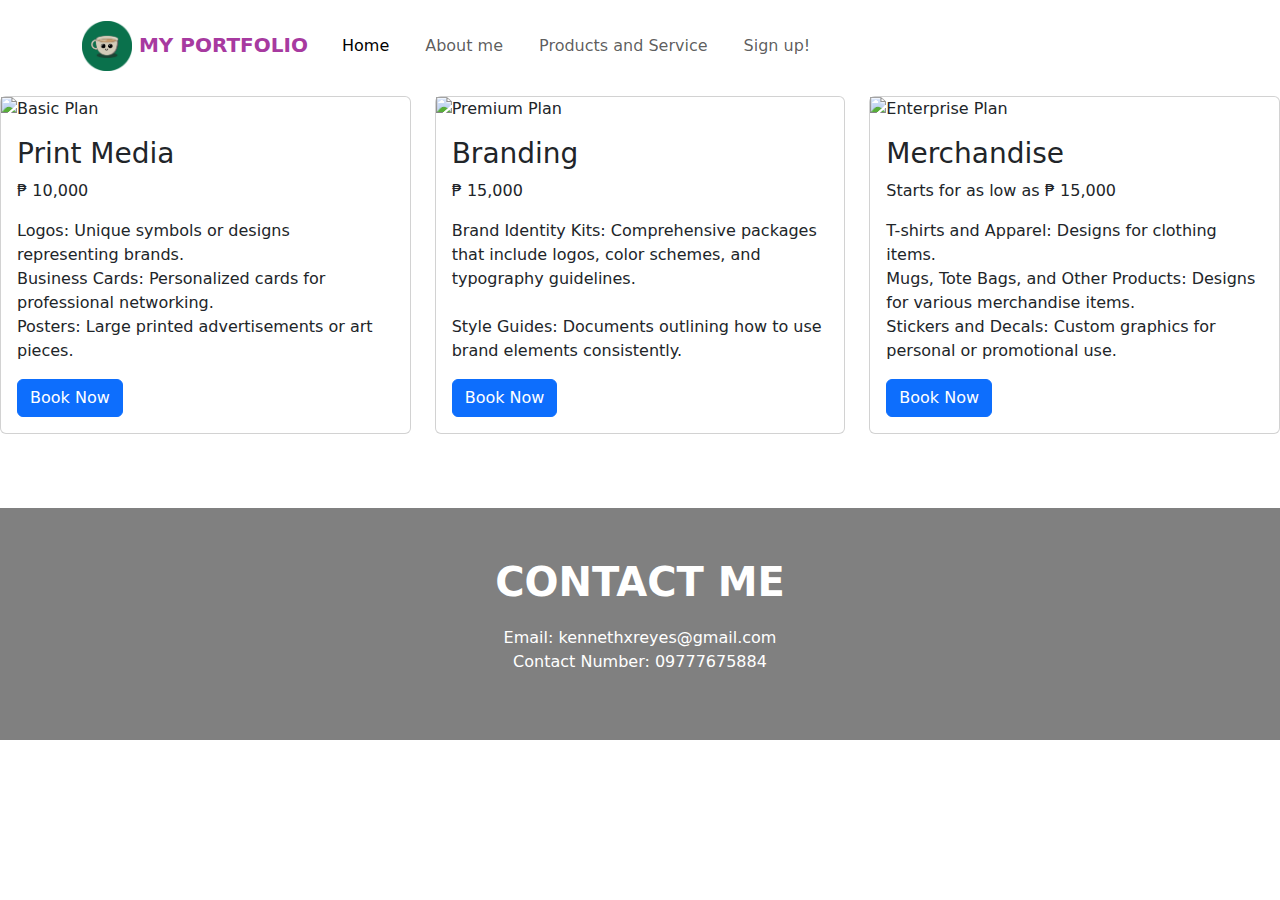
==== products.html @ fa44246d "Add files via upload" ====
<!DOCTYPE html>

<html>
    <head>
        <title>Products and service</title>
        <link href="https://cdn.jsdelivr.net/npm/bootstrap@5.3.3/dist/css/bootstrap.min.css" rel="stylesheet" integrity="sha384-QWTKZyjpPEjISv5WaRU9OFeRpok6YctnYmDr5pNlyT2bRjXh0JMhjY6hW+ALEwIH" crossorigin="anonymous">
        <link rel="stylesheet" href="styles.css">
        <script src="https://cdn.jsdelivr.net/npm/bootstrap@5.3.3/dist/js/bootstrap.bundle.min.js" integrity="sha384-YvpcrYf0tY3lHB60NNkmXc5s9fDVZLESaAA55NDzOxhy9GkcIdslK1eN7N6jIeHz" crossorigin="anonymous"></script>
    </head>
    <body>
        <!--Nav Bar-->
        <nav class="py-3 navbar navbar-expand-lg fixed-top auto-hiding-navbar">
            <div class="container">
              <a class="navbar-brand" href="index.html">
                <img src="VECTOR TSHIRT.png" class="logo" alt="logo"/>
                My Portfolio
              </a>
              <button class="navbar-toggler" type="button" data-bs-toggle="collapse" data-bs-target="#navbarNav" aria-controls="navbarNav" aria-expanded="false" aria-label="Toggle navigation">
                <span class="navbar-toggler-icon"></span>
              </button>
              <div class="collapse navbar-collapse" id="navbarNav">
                <ul class="navbar-nav ml-auto">
                  <li class="nav-item">
                    <a class="nav-link active" aria-current="page" href="index.html">Home</a>
                  </li>
                  <li class="nav-item">
                    <a class="nav-link" href="about.html">About me</a>
                  </li>
                  <li class="nav-item">
                    <a class="nav-link" href="products.html">Products and Service</a>
                  </li>
                  <li class="nav-item">
                    <a class="nav-link" href="login.html">Sign up!</a>
                  </li>              
                </ul>
              </div>
            </div>
          </nav>
          <!--End of Nav bar-->
          <section id="pricing">
            <h2>Packages</h2>
            <div class="row">
                <div class="col-md-4 mb-4">
                    <div class="card">
                        <img src="https://media.discordapp.net/attachments/1301720689262198896/1311281047396159558/image.png?ex=67484924&is=6746f7a4&hm=1b51226fb1b5df4af2d542d222412537774f738e42438ca5cbe73104464363c8&=&format=webp&quality=lossless&width=631&height=702" class="wed2" alt="Basic Plan">
                        <div class="card-body">
                            <h3 class="card-title">Print Media</h3>
                            <p class="card-text"> ₱ 10,000</p>
                            <p>Logos: Unique symbols or designs representing brands. <br>   
                                Business Cards: Personalized cards for professional networking. <br>                 
                                Posters: Large printed advertisements or art pieces. <br>
                                </p>
                            <a href="#contact" class="btn btn-primary">Book Now</a>
                        </div>
                    </div>
                </div>
                <div class="col-md-4 mb-4">
                    <div class="card">
                        <img src="https://media.discordapp.net/attachments/1301720689262198896/1311281490327371796/image.png?ex=6748498d&is=6746f80d&hm=212e98e65671fd2a00108b148086c6084e03fa9f2bd0bfce9c2eaae259d5dd8c&=&format=webp&quality=lossless&width=528&height=702" class="model2" alt="Premium Plan">
                        <div class="card-body">
                            <h3 class="card-title">Branding</h3>
                            <p class="card-text">₱ 15,000 </p>
                            <p> Brand Identity Kits: Comprehensive packages that include logos, color schemes, and typography guidelines.
                                <br>                          <br>
                                Style Guides: Documents outlining how to use brand elements consistently.
                                <br>
                            </p>
                            <a href="#contact" class="btn btn-primary">Book Now</a>
                        </div>
                    </div>
                </div>
                <div class="col-md-4 mb-4">
                    <div class="card">
                        <img src="https://media.discordapp.net/attachments/1301720689262198896/1311282150984777738/image.png?ex=67484a2b&is=6746f8ab&hm=b9cec8ecb05c5c0d0c6ef92c3826d861c43b0bb5ac750c673b8c4dcee2a35923&=&format=webp&quality=lossless&width=481&height=700" class="yaki2" alt="Enterprise Plan">
                        <div class="card-body">
                            <h3 class="card-title">Merchandise</h3>
                            <p class="card-text"> Starts for as low as ₱ 15,000</p>
                            <p>T-shirts and Apparel: Designs for clothing items.
                                <br>
                                              
                                Mugs, Tote Bags, and Other Products: Designs for various merchandise items.<br>
                                Stickers and Decals: Custom graphics for personal or promotional use.
    
                                </p>
                            <a href="#contact" class="btn btn-primary">Book Now</a>
                        </div>
                    </div>
                </div>
            </div>
        </section>


          <!--Contact me-->
          <section id="contact">
            <div class="container">
                <div class="row align-items-center projects">
                    <div class="col">
                        <h1>Contact Me</h1>
                        <p>Email: kennethxreyes@gmail.com <br>
                          Contact Number: 09777675884</p>
                    </div>
                </div>
            </div>
          </section>
          <!--end Contact me-->
    </body>
</html>
---- styles.css ----
body{
    display: block;
    overflow-x: hidden;
}

nav{
    background-color: #fff;
}

.navbar-brand img{
    max-height: 50px;
}

.navbar-brand {
    font: size 24px;
    text-transform: uppercase;
    font-weight: 900;
    color: rgb(167, 58, 160);;
}

nav ul li a
{
    color: #a9a9a9;
    font-size: 300px;
    margin:auto 10px;
}

.nav ul li a:hover{
    
    color: rgb(167, 58, 160);;
}

section{
    padding-top: 50px;
    padding-bottom: 50px;
}

section h1{
    text-transform: uppercase;
    font-weight: 900;
    color: rgb(167, 58, 160);
    text-align: left;
    margin-bottom: 20px;
}

section p{
    font-size: 16px;
    font-weight: 300;
}

button {
    max-width: 50%;
    border-radius: 50px !important;

}

#hero .col{
    justify-content: center;
    flex-direction: column;
    display: flex;
}

#hero .img-col{
    justify-content: flex-end;
    margin-top: 100px;
}

#hero img{
    max-width: 130% !important;
    width: 300%;
}

#hero .card{
    box-shadow: 11px 7px 16px #f9f9f9;
    border: 0;
    text-align: center;
}

#hero .icon{
    width: 50px;
    height: 50px;
    margin-bottom: 20px;
}

#projects .projects{
    margin-bottom: 50px;
}

#contact {
    text-align: center;
    background-color: gray;
    color: white;
}

#contact h1{
    text-align: center;
    color: white;
}
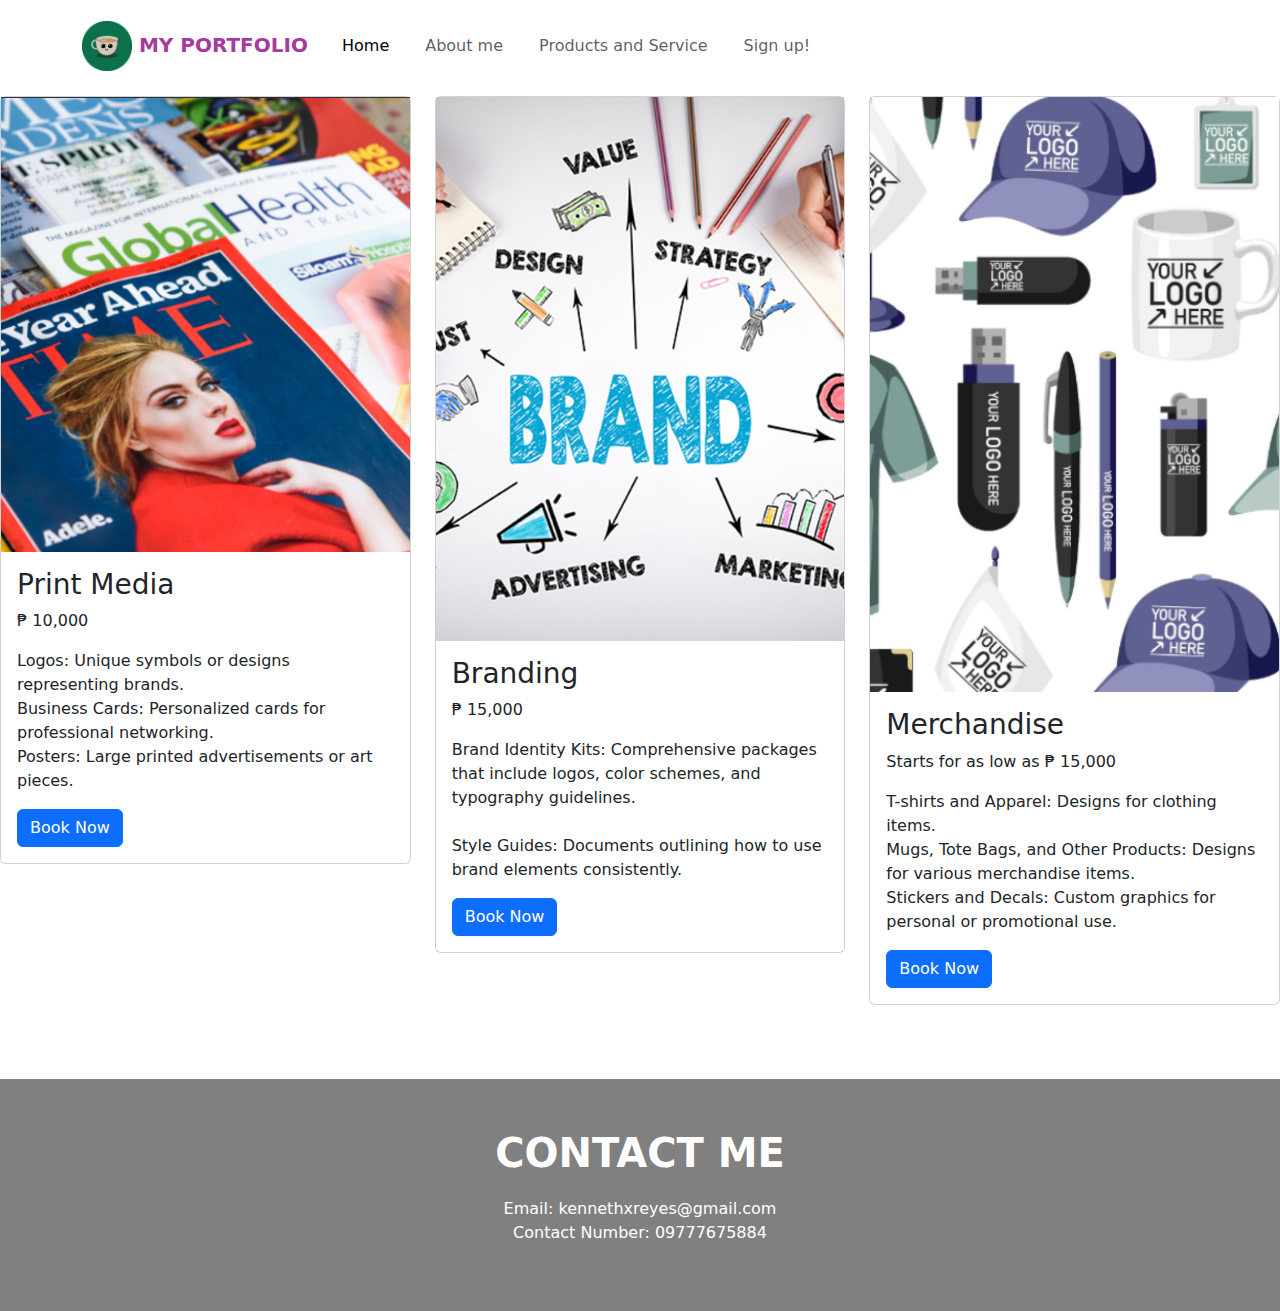
==== commit 465df503: "products.html" ====
--- a/products.html
+++ b/products.html
@@ -42,7 +42,7 @@
             <div class="row">
                 <div class="col-md-4 mb-4">
                     <div class="card">
-                        <img src="https://media.discordapp.net/attachments/1301720689262198896/1311281047396159558/image.png?ex=67484924&is=6746f7a4&hm=1b51226fb1b5df4af2d542d222412537774f738e42438ca5cbe73104464363c8&=&format=webp&quality=lossless&width=631&height=702" class="wed2" alt="Basic Plan">
+                        <img src="digiprint.png">
                         <div class="card-body">
                             <h3 class="card-title">Print Media</h3>
                             <p class="card-text"> ₱ 10,000</p>
@@ -56,7 +56,7 @@
                 </div>
                 <div class="col-md-4 mb-4">
                     <div class="card">
-                        <img src="https://media.discordapp.net/attachments/1301720689262198896/1311281490327371796/image.png?ex=6748498d&is=6746f80d&hm=212e98e65671fd2a00108b148086c6084e03fa9f2bd0bfce9c2eaae259d5dd8c&=&format=webp&quality=lossless&width=528&height=702" class="model2" alt="Premium Plan">
+                        <img src="brand.png">
                         <div class="card-body">
                             <h3 class="card-title">Branding</h3>
                             <p class="card-text">₱ 15,000 </p>
@@ -71,7 +71,7 @@
                 </div>
                 <div class="col-md-4 mb-4">
                     <div class="card">
-                        <img src="https://media.discordapp.net/attachments/1301720689262198896/1311282150984777738/image.png?ex=67484a2b&is=6746f8ab&hm=b9cec8ecb05c5c0d0c6ef92c3826d861c43b0bb5ac750c673b8c4dcee2a35923&=&format=webp&quality=lossless&width=481&height=700" class="yaki2" alt="Enterprise Plan">
+                        <img src="merch.png">
                         <div class="card-body">
                             <h3 class="card-title">Merchandise</h3>
                             <p class="card-text"> Starts for as low as ₱ 15,000</p>
@@ -104,4 +104,4 @@
           </section>
           <!--end Contact me-->
     </body>
-</html>+</html>
